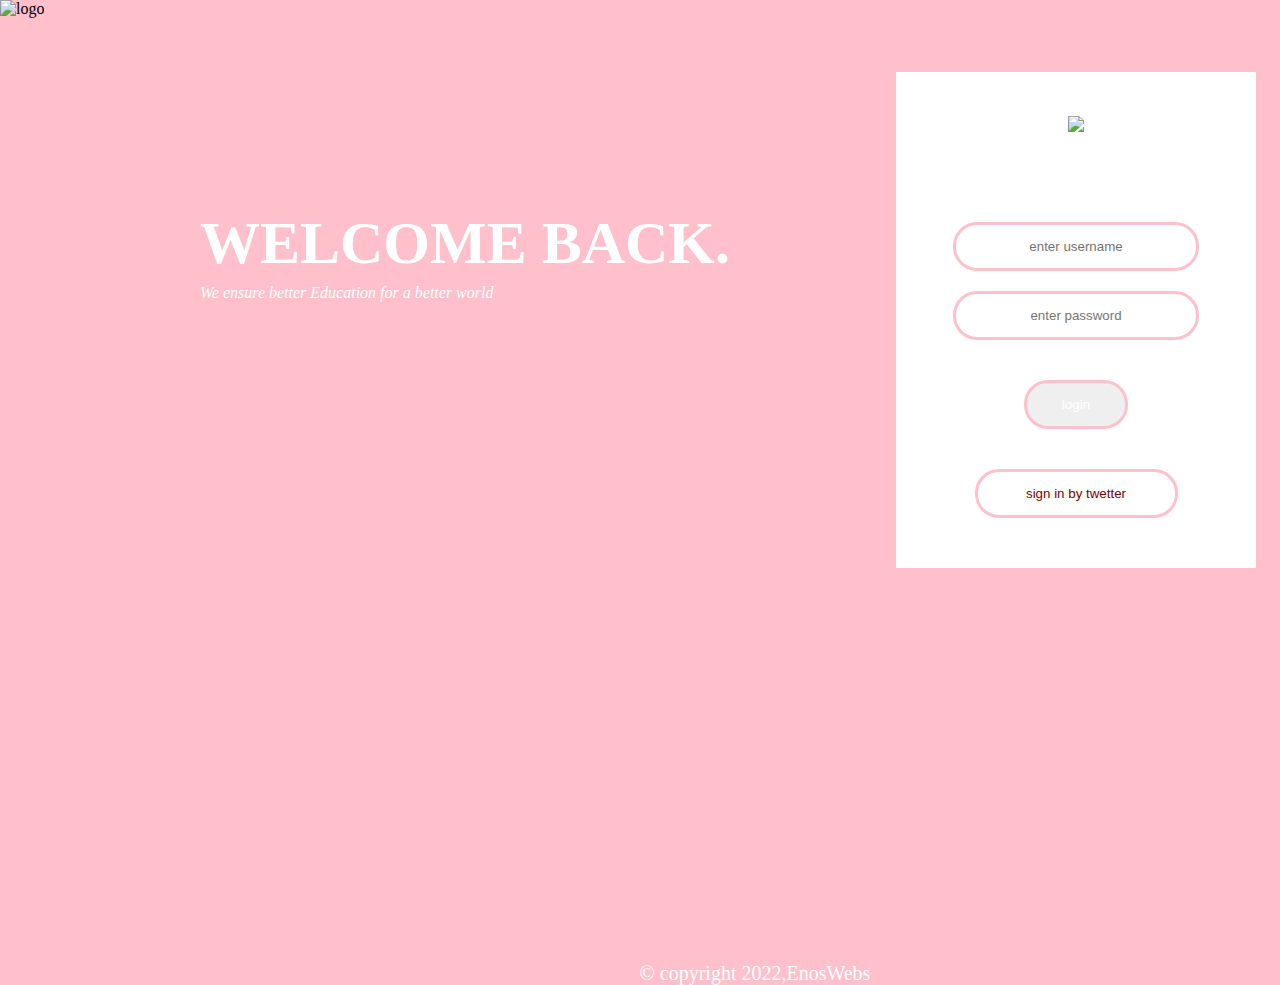
==== index.html @ 30baad7c "Update index.html" ====
<!doctype html>
<html>
<head>
	<meta charset="UTF-8">
	<meta name="viewport" content="width=devive-width, initial-scale=1.0">
	<title>School Web Template</title>
	<link rel="stylesheet" type="text/css" href="style.css">
</head>
<body bgcolor="pink">
	<div class="bigimage">
	<img src="C:\wamp64\www\beldine\LMS\images\edu.png" class="img" alt="logo">
	<div class="content">
		<header>
	<div class="signup">
		<head>
<title>sign in</title>
<style>
	.body{
	margin: 0;
	padding: 0;
	font-family: sans-serif;
	background-size: cover;
}
.box{
	width: 300px;
	background: none;
	display: block;
	padding: 30px;
	position: absolute;
	top: 8%;
	left: 70%;
	transition: translate(-50%,-50%);
	background: white;
	text-align: center;
}
.box{
	color: white;
	text-transform: uppercase;
	font-weight: 700px;
}
h1{
	font-weight: 2%;
	font-size: 4px;
	font-color: black;
}
.box input[type="text"],.box input[type="password"]
{
	border: 0;
	background: none;
	display: block;
	margin: 20px auto;
	text-align: center;
	border: 3px solid pink;
	padding: 14px 10px;
	width: 220px;
	color: white;
	border-radius: 24px;
	transition: 0.25px;
}
.box input[type="text"]:focus,.box input[type="password"]:focus{
width: 270px;
border-color: yellow;
}
.box input[type="submit"]{
	border: 0;
	margin: 20px auto;
	text-align: center;
	border: 3px solid pink;
	padding: 14px 35px;
	color: white;
	border-radius: 24px;
	transition: 0.25px;
	cursor: pointer;
}
.box input[type="submit"]:hover{
	background: green;
}
.box input[type="twetter"]{
    border: 0;
	background: none;
	margin: 20px auto;
	text-align: center;
	border: 3px solid pink;
	padding: 14px 10px;
	color: maroon;
	border-radius: 24px;
	transition: 0.25px;
	cursor:pointer;
}
	
</style>
</head>
<body>
    <form class="box"action="login.html"method="post">
    	<img src="C:\wamp64\www\beldine\LMS\images\LOGIN.png">
         <h1>sign in page</h1>
         <input type="text"name=""placeholder="enter username"id="username">
         <input type="password"name=""placeholder="enter password"id="password">
         <input type="submit"name=""value="login"onclick="validate()">
	 <input type="twetter" name=""value="sign in by twetter"onclick="validate()">
	    
    </form>
	</div>
<h2>WELCOME BACK.</h2>
	</header>
<p><i>We ensure better Education for a better world</i></p></div>

<div class="footer">
	<footer>
	<p>&copy; copyright 2022,EnosWebs</p>
	</footer></div>
</body>
</html>
---- style.css ----
body{
	font-family: verdana;
	background-image: url("C:\wamp64\www\images\ground.jpg") no-repeat center center fixed;
}
*{
	margin: 0;
	padding: 0;
}
.content{
	color: white;
	line-height: 50px;
	text-align: left;
	margin: 200px;

}
.footer{
	bottom: -85px;
	position: absolute;
	width: 68%;
	color:white;
	text-align: right;
}
.header{
	position: absolute;
	text-align: center;
}
footer{
	font-size: 20px;
}
h2{
	font-size: 60px;
}
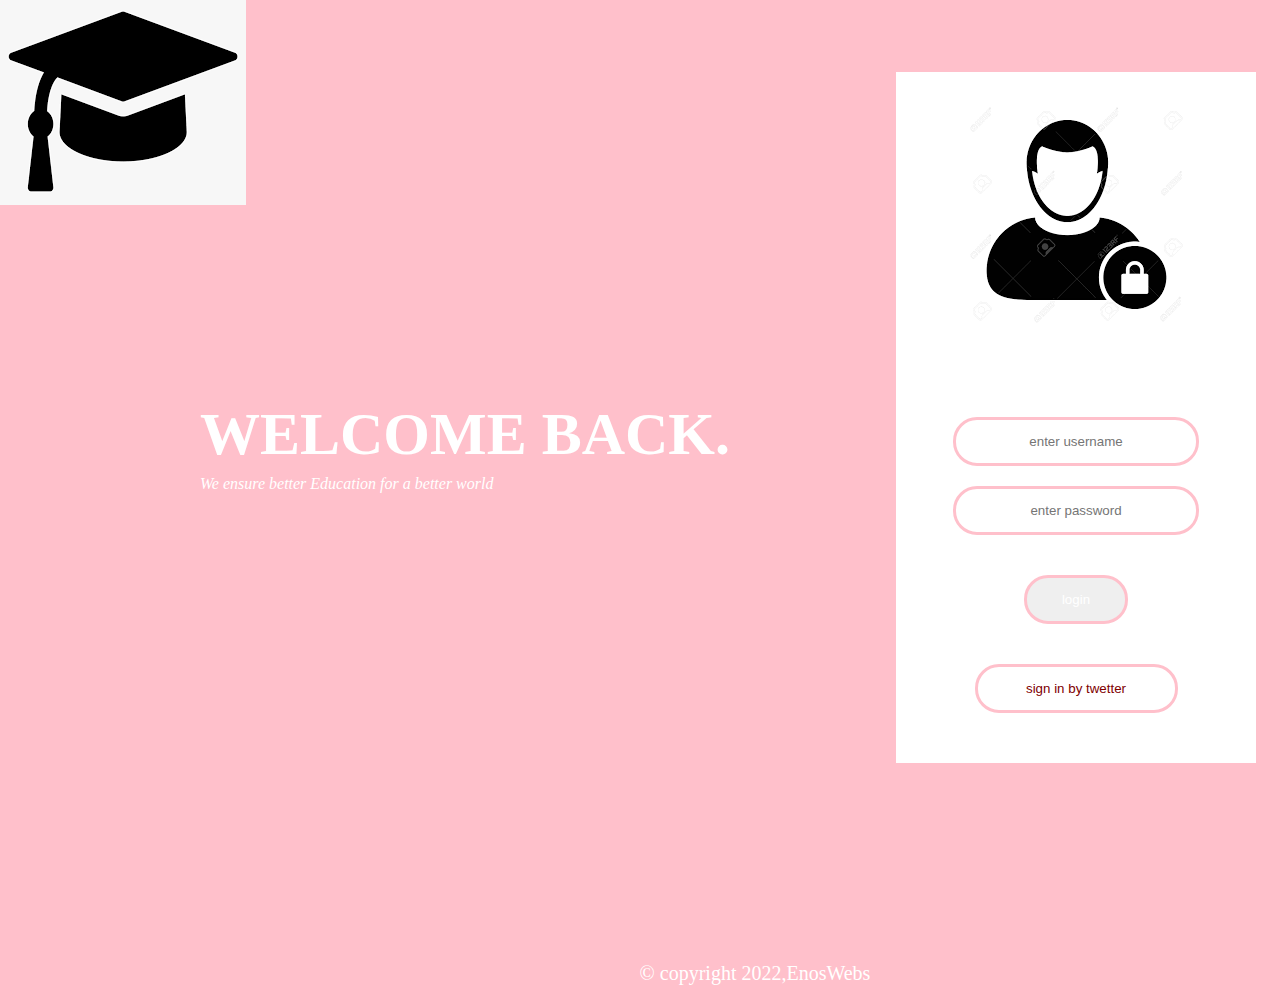
==== commit 1748a4e0: "modified images path" ====
--- a/index.html
+++ b/index.html
@@ -8,7 +8,7 @@
 </head>
 <body bgcolor="pink">
 	<div class="bigimage">
-	<img src="C:\wamp64\www\beldine\LMS\images\edu.png" class="img" alt="logo">
+	<img src="images/edu.png" class="img" alt="logo">
 	<div class="content">
 		<header>
 	<div class="signup">
@@ -92,7 +92,7 @@
 </head>
 <body>
     <form class="box"action="login.html"method="post">
-    	<img src="C:\wamp64\www\beldine\LMS\images\LOGIN.png">
+    	<img src="images/LOGIN.png">
          <h1>sign in page</h1>
          <input type="text"name=""placeholder="enter username"id="username">
          <input type="password"name=""placeholder="enter password"id="password">
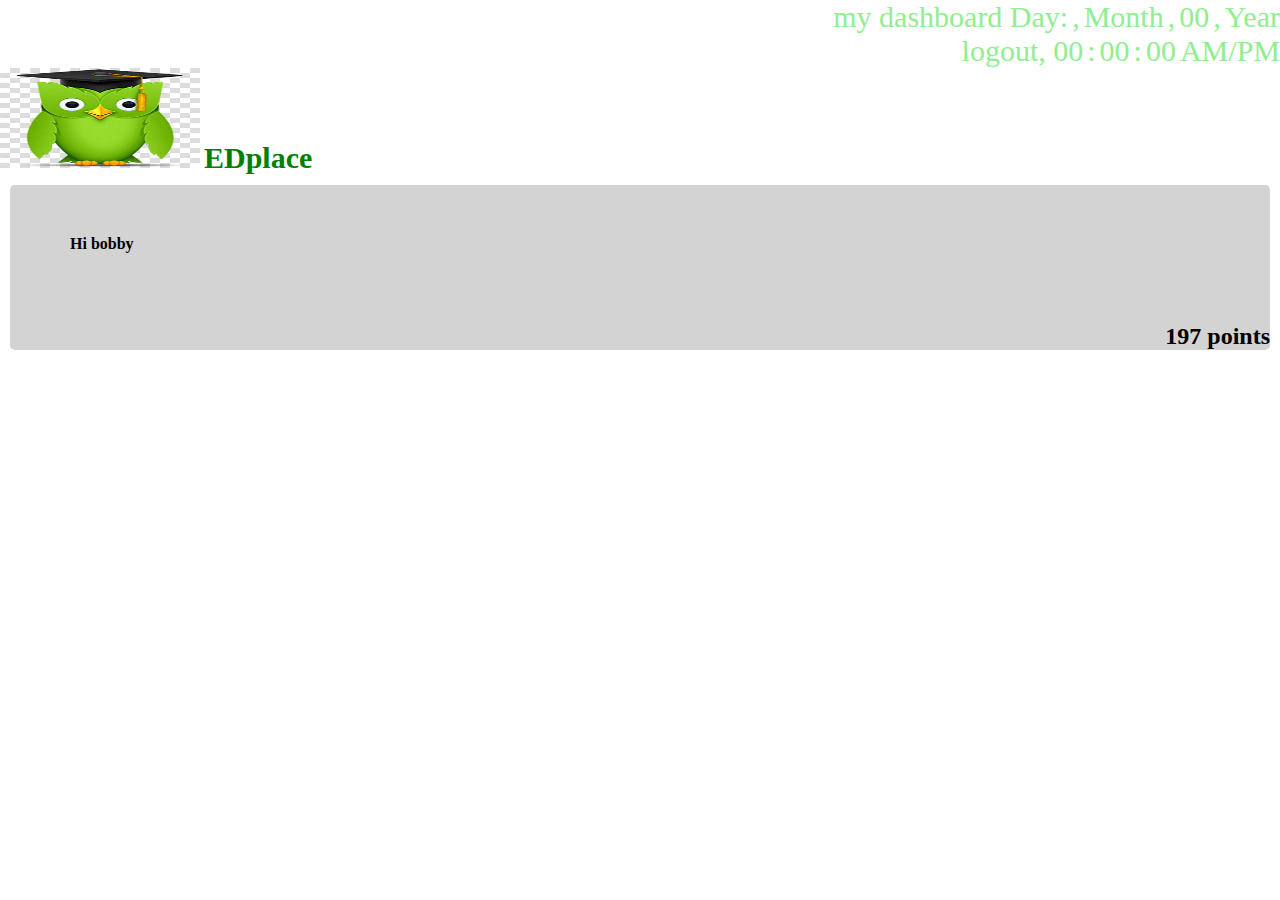
==== commit c939f982: "my project" ====
--- a/index.html
+++ b/index.html
@@ -1,113 +1,87 @@
 <!doctype html>
-<html>
+<html lang="en" dir="ltr">
+<style>
+	*{
+	text-decoration: none;
+	font-family: poppins;
+	box-sizing: border-box;
+}
+body{
+	margin: 0;
+	padding: 0;
+	}
+	.block{
+		border-radius: 5px;
+		padding: -9px;
+	margin: 10px;
+	background-color: lightgrey;
+	}
+
+.block h4{
+	padding: 50px;
+	margin: 10px;
+	background-color: lightgrey;
+	align-content: right;
+	
+}
+.block h2{
+	text-align: right;
+
+}
+.header{
+	color: green;
+}
+.dayname{
+	text-align: right;
+	color: lightgreen;
+}
+.time{
+	text-align: right;
+	color: lightgreen;
+}
+
+span{
+	align-text: right;
+	font-size: 30px;
+}
+</style>
 <head>
 	<meta charset="UTF-8">
-	<meta name="viewport" content="width=devive-width, initial-scale=1.0">
-	<title>School Web Template</title>
-	<link rel="stylesheet" type="text/css" href="style.css">
+	<meta http-equiv="X-UA-COMPATIBLE" content="IE=edge">
+	<link rel="stylesheet" href="style.css"/>
+	<script type="text/javascript" src="js/scripts.js"></script>
+	<title>My Dashboard:</title>
+	<div class="digital-clock">
+	<div class="dayname">
+		<span id="dayname"> my dashboard Day:</span>
+		<span id="comma">,</span>
+		<span id="month">Month</span>
+		<span id="comma">,</span>
+		<span id="daynum">00</span>
+		<span id="comma">,</span>
+		<span id="year">Year</span>
+	</div>
+</div>
+	<div class="time">
+		<span id="hours"> logout, 00</span>
+		<span id="dots">:</span>
+		<span id="minutes">00</span>
+		<span id="dots">:</span>
+		<span id="seconds">00</span>
+		<span id="period">AM/PM</span>
+	</div>
+	<div class="header">	
+		<img src="images/image.jpg" width="200" height="100">
+				<span><b>EDplace</span></b>
+	</div>
+
 </head>
-<body bgcolor="pink">
-	<div class="bigimage">
-	<img src="images/edu.png" class="img" alt="logo">
-	<div class="content">
-		<header>
-	<div class="signup">
-		<head>
-<title>sign in</title>
-<style>
-	.body{
-	margin: 0;
-	padding: 0;
-	font-family: sans-serif;
-	background-size: cover;
-}
-.box{
-	width: 300px;
-	background: none;
-	display: block;
-	padding: 30px;
-	position: absolute;
-	top: 8%;
-	left: 70%;
-	transition: translate(-50%,-50%);
-	background: white;
-	text-align: center;
-}
-.box{
-	color: white;
-	text-transform: uppercase;
-	font-weight: 700px;
-}
-h1{
-	font-weight: 2%;
-	font-size: 4px;
-	font-color: black;
-}
-.box input[type="text"],.box input[type="password"]
-{
-	border: 0;
-	background: none;
-	display: block;
-	margin: 20px auto;
-	text-align: center;
-	border: 3px solid pink;
-	padding: 14px 10px;
-	width: 220px;
-	color: white;
-	border-radius: 24px;
-	transition: 0.25px;
-}
-.box input[type="text"]:focus,.box input[type="password"]:focus{
-width: 270px;
-border-color: yellow;
-}
-.box input[type="submit"]{
-	border: 0;
-	margin: 20px auto;
-	text-align: center;
-	border: 3px solid pink;
-	padding: 14px 35px;
-	color: white;
-	border-radius: 24px;
-	transition: 0.25px;
-	cursor: pointer;
-}
-.box input[type="submit"]:hover{
-	background: green;
-}
-.box input[type="twetter"]{
-    border: 0;
-	background: none;
-	margin: 20px auto;
-	text-align: center;
-	border: 3px solid pink;
-	padding: 14px 10px;
-	color: maroon;
-	border-radius: 24px;
-	transition: 0.25px;
-	cursor:pointer;
-}
+<body> 
+	<div class="block">
+		<h4>Hi bobby</h4>
+		<h2>197 points</h2>
+	</div>
+
 	
-</style>
-</head>
-<body>
-    <form class="box"action="login.html"method="post">
-    	<img src="images/LOGIN.png">
-         <h1>sign in page</h1>
-         <input type="text"name=""placeholder="enter username"id="username">
-         <input type="password"name=""placeholder="enter password"id="password">
-         <input type="submit"name=""value="login"onclick="validate()">
-	 <input type="twetter" name=""value="sign in by twetter"onclick="validate()">
-	    
-    </form>
-	</div>
-<h2>WELCOME BACK.</h2>
-	</header>
-<p><i>We ensure better Education for a better world</i></p></div>
-
-<div class="footer">
-	<footer>
-	<p>&copy; copyright 2022,EnosWebs</p>
-	</footer></div>
 </body>
 </html>
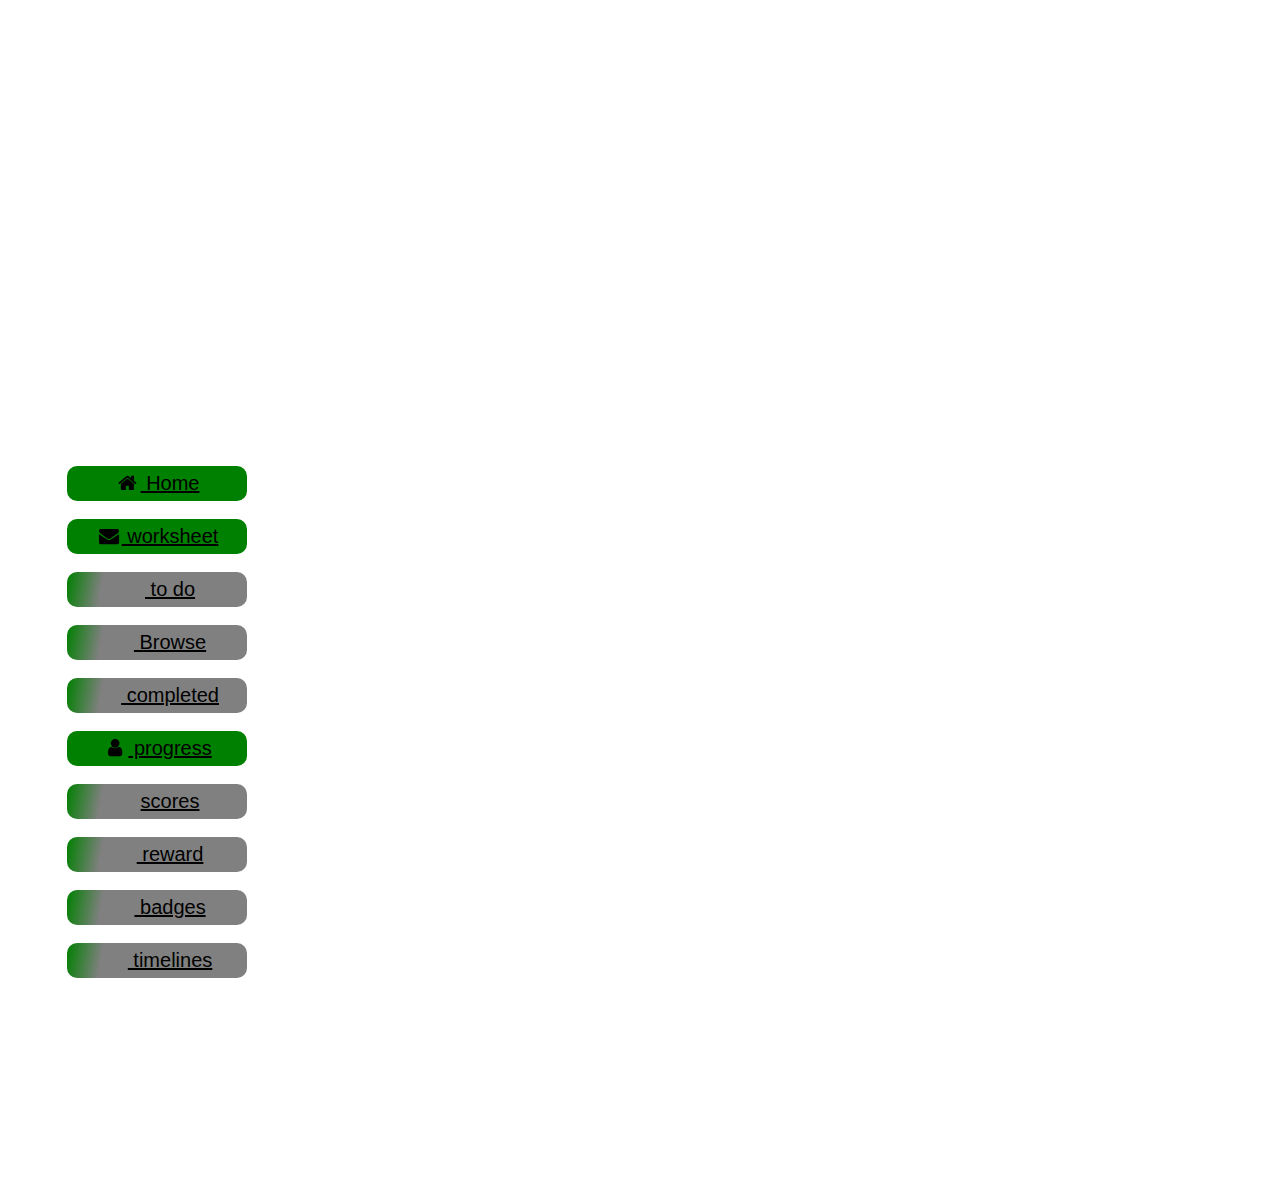
==== commit 6d0d29ba: "menu section" ====
--- a/index.html
+++ b/index.html
@@ -1,87 +1,70 @@
-<!doctype html>
-<html lang="en" dir="ltr">
-<style>
-	*{
-	text-decoration: none;
-	font-family: poppins;
-	box-sizing: border-box;
+<!docktype. html>
+<html>
+<head>
+	<style>
+      .button {
+         height: 80%;
+         width: 160px;
+         position: absolute;
+         top: 50%;
+         left: 4%;
+         padding: 16px;
+          }
+         button a {
+         padding: 6px 6px 6px 6px 6px, 6px, 6px, 6px;
+         font-size: 20px;
+         color: black;
+         display: block;
+         }
+         button{
+	     border: 3px;
+	     background: green;
+	     display: black;
+	     margin: 0px;
+	     text-align: center;
+	     border: 0px solid;
+	     padding: 6px 10px;
+	     width: 180px;
+	     color: green;
+	     transition: 0.25px;
+          }
+         button{
+	     margin: 0px;
+	     text-align: center;
+	     border: none;
+	     padding:6px 10px;
+	     color: black;
+	     border-radius: 10px;
+	     transition: 0.25px;
+	     cursor: pointer;
+         }
+ .container button{
+ 	border: 0px;
+	background: rgba(0, 0, 0, 0.5);
+	background: linear-gradient(100deg, green, grey, grey, grey, grey, grey);
+	display: block;
 }
-body{
-	margin: 0;
-	padding: 0;
-	}
-	.block{
-		border-radius: 5px;
-		padding: -9px;
-	margin: 10px;
-	background-color: lightgrey;
-	}
-
-.block h4{
-	padding: 50px;
-	margin: 10px;
-	background-color: lightgrey;
-	align-content: right;
-	
-}
-.block h2{
-	text-align: right;
-
-}
-.header{
-	color: green;
-}
-.dayname{
-	text-align: right;
-	color: lightgreen;
-}
-.time{
-	text-align: right;
-	color: lightgreen;
-}
-
-span{
-	align-text: right;
-	font-size: 30px;
-}
-</style>
-<head>
-	<meta charset="UTF-8">
-	<meta http-equiv="X-UA-COMPATIBLE" content="IE=edge">
-	<link rel="stylesheet" href="style.css"/>
-	<script type="text/javascript" src="js/scripts.js"></script>
-	<title>My Dashboard:</title>
-	<div class="digital-clock">
-	<div class="dayname">
-		<span id="dayname"> my dashboard Day:</span>
-		<span id="comma">,</span>
-		<span id="month">Month</span>
-		<span id="comma">,</span>
-		<span id="daynum">00</span>
-		<span id="comma">,</span>
-		<span id="year">Year</span>
-	</div>
-</div>
-	<div class="time">
-		<span id="hours"> logout, 00</span>
-		<span id="dots">:</span>
-		<span id="minutes">00</span>
-		<span id="dots">:</span>
-		<span id="seconds">00</span>
-		<span id="period">AM/PM</span>
-	</div>
-	<div class="header">	
-		<img src="images/image.jpg" width="200" height="100">
-				<span><b>EDplace</span></b>
-	</div>
+	</style>
 
 </head>
-<body> 
-	<div class="block">
-		<h4>Hi bobby</h4>
-		<h2>197 points</h2>
-	</div>
-
-	
+<body>
+<link rel="stylesheet" href="https://cdnjs.cloudflare.com/ajax/libs/font-awesome/4.7.0/css/font-awesome.min.css">
+	   <div class="button">
+         <button><a href="#home"><i class="fa fa-fw fa-home"></i> Home</a></button><br><br>
+         <button><a href="#worksheet"><i class="fa fa-fw fa-envelope"></i> worksheet</a></button><br><br>
+     <div class="container">
+         <button><a href="#to do"><i class="fa fa-fw fa-none"></i> to do</a></button><br>
+         <button><a href="#Browse"><i class="fa fa-fw fa-none"></i> Browse</a></button><br>
+         <button><a href="#completed"><i class="fa fa-fw fa-none"></i> completed</a></button><br>
+     </div>
+         <button><a href="#progress"><i class="fa fa-fw fa-user"></i> progress</a></button><br><br>
+     <div class="container">
+         <button><a href="#scores"><i class="fa fa-fw fa-none"></i>scores</a></button><br>
+         <button><a href="#reward"><i class="fa fa-fw fa-none"></i> reward</a></button><br>
+         <button><a href="#badges"><i class="fa fa-fw fa-none"></i> badges</a></button><br>
+         <button><a href="#timelines"><i class="fa fa-fw fa-none"></i> timelines</a></button>
+     </div>
+     </div>
 </body>
 </html>
+
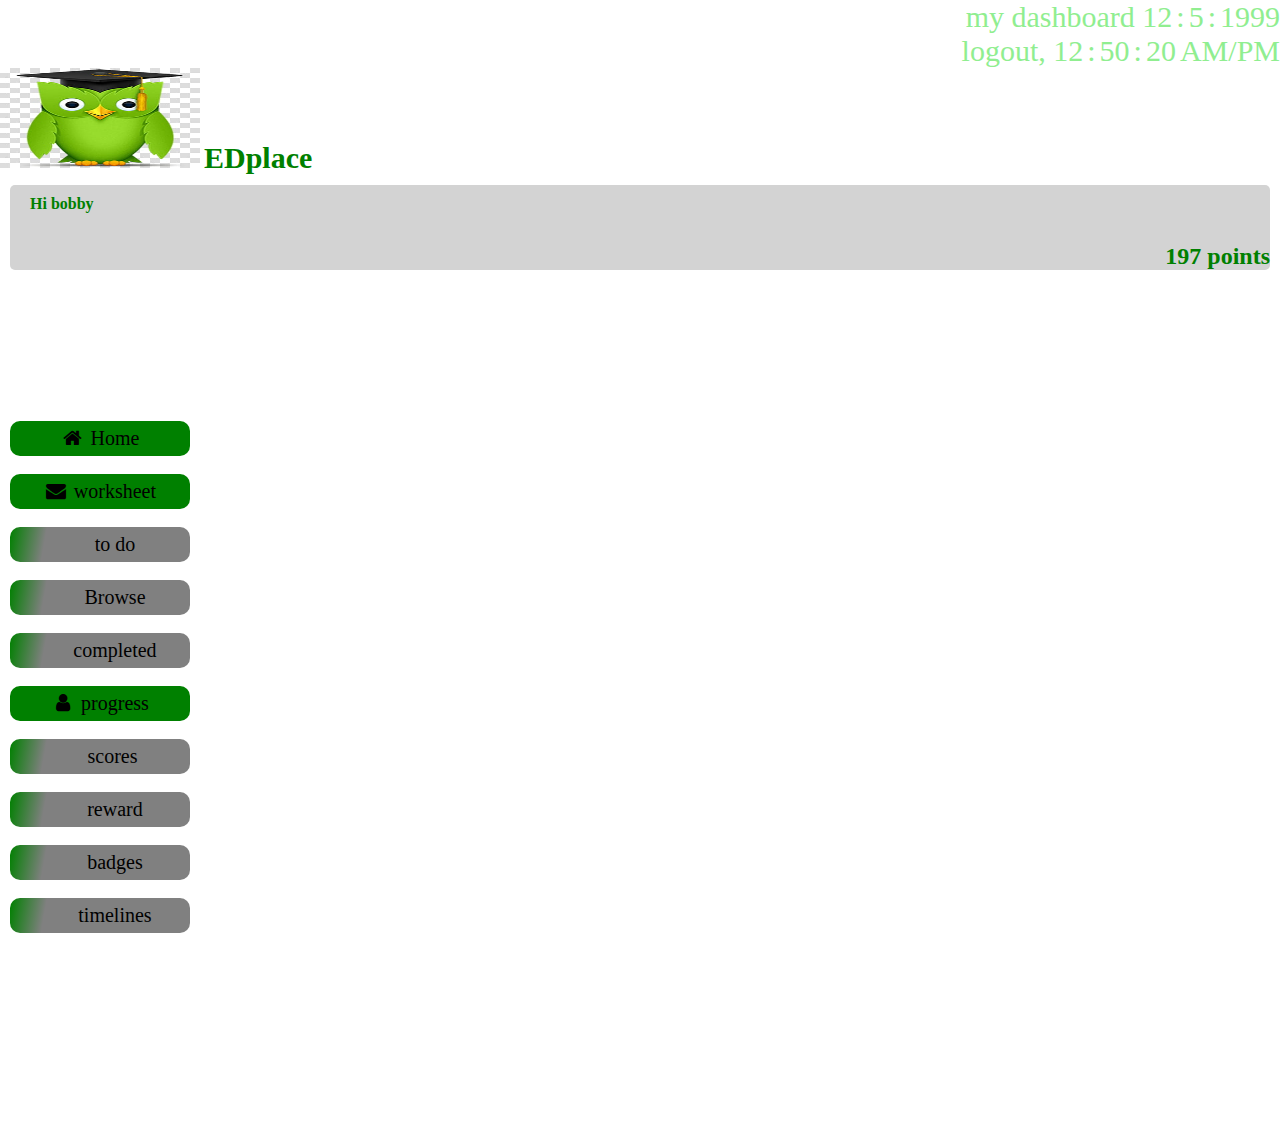
==== commit 5a9b18b6: "first release" ====
--- a/index.html
+++ b/index.html
@@ -1,51 +1,6 @@
-<!docktype. html>
+<!DOCTYPE html>
 <html>
 <head>
-	<style>
-      .button {
-         height: 80%;
-         width: 160px;
-         position: absolute;
-         top: 50%;
-         left: 4%;
-         padding: 16px;
-          }
-         button a {
-         padding: 6px 6px 6px 6px 6px, 6px, 6px, 6px;
-         font-size: 20px;
-         color: black;
-         display: block;
-         }
-         button{
-	     border: 3px;
-	     background: green;
-	     display: black;
-	     margin: 0px;
-	     text-align: center;
-	     border: 0px solid;
-	     padding: 6px 10px;
-	     width: 180px;
-	     color: green;
-	     transition: 0.25px;
-          }
-         button{
-	     margin: 0px;
-	     text-align: center;
-	     border: none;
-	     padding:6px 10px;
-	     color: black;
-	     border-radius: 10px;
-	     transition: 0.25px;
-	     cursor: pointer;
-         }
- .container button{
- 	border: 0px;
-	background: rgba(0, 0, 0, 0.5);
-	background: linear-gradient(100deg, green, grey, grey, grey, grey, grey);
-	display: block;
-}
-	</style>
-
 </head>
 <body>
 <link rel="stylesheet" href="https://cdnjs.cloudflare.com/ajax/libs/font-awesome/4.7.0/css/font-awesome.min.css">
@@ -68,3 +23,44 @@
 </body>
 </html>
 
+
+<!doctype html>
+<html lang="en" dir="ltr">
+<head>
+	<meta charset="UTF-8">
+	<meta http-equiv="X-UA-COMPATIBLE" content="IE=edge">
+	<link rel="stylesheet" href="style.css"/>
+	<script type="text/javascript" src="js/scripts.js"></script>
+	<title>My Dashboard:</title>
+	<div class="digital-clock">
+	<div class="dayname">
+		<span id="dayname"> my dashboard 12</span>
+		<span id="comma">:</span>
+		<span id="month">5</span>
+		<span id="comma">:</span>
+		<span id="year">1999</span>
+	</div>
+</div>
+	<div class="time">
+		<span id="hours"> logout, 12</span>
+		<span id="dots">:</span>
+		<span id="minutes">50</span>
+		<span id="dots">:</span>
+		<span id="seconds">20</span>
+		<span id="period">AM/PM</span>
+	</div>
+	<div class="header">	
+		<img src="images/image.jpg" width="200" height="100">
+				<span><b>EDplace</span></b>
+	</div>
+
+</head>
+<body> 
+	<div class="block">
+		<h4>Hi bobby</h4>
+		<h2>197 points</h2>
+	</div>
+
+	
+</body>
+</html>
--- a/style.css
+++ b/style.css
@@ -0,0 +1,87 @@
+*{
+	text-decoration: none;
+	font-family: poppins;
+	box-sizing: border-box;
+}
+body{
+	margin: 0;
+	padding: 0;
+	}
+	.block{
+		border-radius: 5px;
+		padding: -9px;
+	margin: 10px;
+	background-color: lightgrey;
+	}
+
+.block h4{
+	padding: 10px;
+	margin: 10px;
+	background-color: lightgrey;
+	align-content: right;
+	color: green;
+	
+}
+.block h2{
+	text-align: right;
+	color: green;
+
+}
+.header{
+	color: green;
+}
+.dayname{
+	text-align: right;
+	color: lightgreen;
+}
+.time{
+	text-align: right;
+	color: lightgreen;
+}
+
+span{
+	align-text: right;
+	font-size: 30px;
+}
+.button {
+         height: 80%;
+         width: 160px;
+         position: absolute;
+         top: 45%;
+         left: -0.5%;
+         padding: 16px;
+          }
+         button a {
+         padding: 6px 6px 6px 6px 6px, 6px, 6px, 6px;
+         font-size: 20px;
+         color: black;
+         display: block;
+         }
+         button{
+	     border: 3px;
+	     background: green;
+	     display: black;
+	     margin: 0px;
+	     text-align: center;
+	     border: 0px solid;
+	     padding: 6px 10px;
+	     width: 180px;
+	     color: green;
+	     transition: 0.25px;
+          }
+         button{
+	     margin: 0px;
+	     text-align: center;
+	     border: none;
+	     padding:6px 10px;
+	     color: black;
+	     border-radius: 10px;
+	     transition: 0.25px;
+	     cursor: pointer;
+         }
+ .container button{
+ 	border: 0px;
+	background: rgba(0, 0, 0, 0.5);
+	background: linear-gradient(100deg, green, grey, grey, grey, grey, grey);
+	display: block;
+}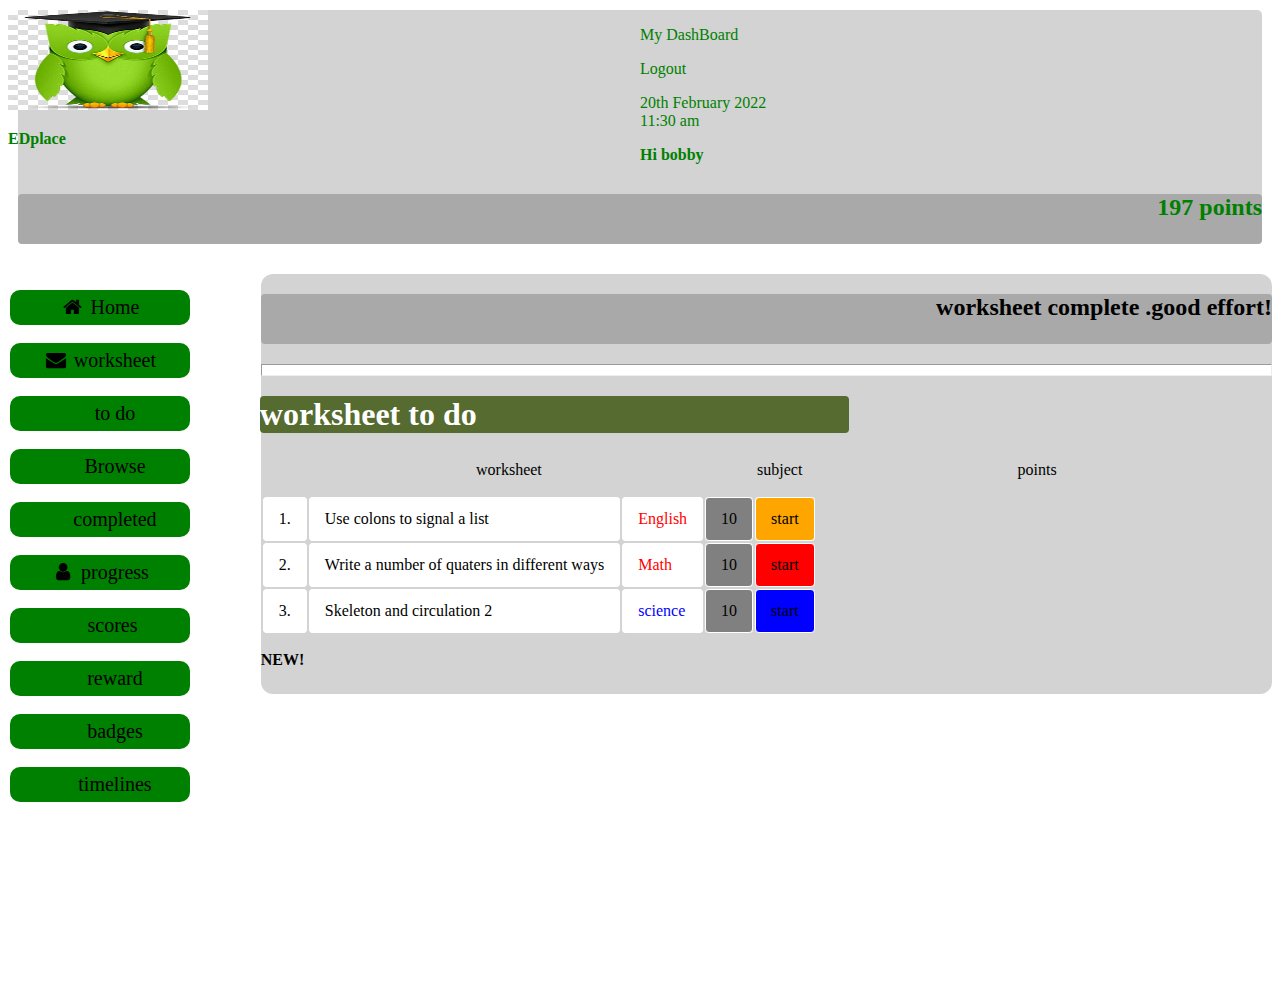
==== commit 98735182: "homepage worsheet '" ====
--- a/index.html
+++ b/index.html
@@ -1,66 +1,90 @@
-<!DOCTYPE html>
-<html>
-<head>
-</head>
-<body>
-<link rel="stylesheet" href="https://cdnjs.cloudflare.com/ajax/libs/font-awesome/4.7.0/css/font-awesome.min.css">
-	   <div class="button">
-         <button><a href="#home"><i class="fa fa-fw fa-home"></i> Home</a></button><br><br>
-         <button><a href="#worksheet"><i class="fa fa-fw fa-envelope"></i> worksheet</a></button><br><br>
-     <div class="container">
-         <button><a href="#to do"><i class="fa fa-fw fa-none"></i> to do</a></button><br>
-         <button><a href="#Browse"><i class="fa fa-fw fa-none"></i> Browse</a></button><br>
-         <button><a href="#completed"><i class="fa fa-fw fa-none"></i> completed</a></button><br>
-     </div>
-         <button><a href="#progress"><i class="fa fa-fw fa-user"></i> progress</a></button><br><br>
-     <div class="container">
-         <button><a href="#scores"><i class="fa fa-fw fa-none"></i>scores</a></button><br>
-         <button><a href="#reward"><i class="fa fa-fw fa-none"></i> reward</a></button><br>
-         <button><a href="#badges"><i class="fa fa-fw fa-none"></i> badges</a></button><br>
-         <button><a href="#timelines"><i class="fa fa-fw fa-none"></i> timelines</a></button>
-     </div>
-     </div>
-</body>
-</html>
-
-
 <!doctype html>
 <html lang="en" dir="ltr">
 <head>
-	<meta charset="UTF-8">
-	<meta http-equiv="X-UA-COMPATIBLE" content="IE=edge">
+	<meta charset="UTF-8" />
+	<meta http-equiv="X-UA-COMPATIBLE" content="IE=edge" />
 	<link rel="stylesheet" href="style.css"/>
+	<link rel="stylesheet" href="https://cdnjs.cloudflare.com/ajax/libs/font-awesome/4.7.0/css/font-awesome.min.css" />
 	<script type="text/javascript" src="js/scripts.js"></script>
 	<title>My Dashboard:</title>
-	<div class="digital-clock">
-	<div class="dayname">
-		<span id="dayname"> my dashboard 12</span>
-		<span id="comma">:</span>
-		<span id="month">5</span>
-		<span id="comma">:</span>
-		<span id="year">1999</span>
+</head>
+<body> 
+	<div class="header">
+		
+		<div class="header_img", style="width: 50%;float: left;">
+			<img src="images/image.jpg" width="200" height="100">
+				<p id="header_image_name"><b>EDplace</p></b>
+			</img>
+		</div>		
+
+		<div class="header_details", style="width: 50%;float: right;"> 
+			<p > My DashBoard</p>
+			<p>Logout</p>
+			<p id="time_details"> 20th February 2022 <br> 11:30 am</p>
+					
+		</div>
 	</div>
-</div>
-	<div class="time">
-		<span id="hours"> logout, 12</span>
-		<span id="dots">:</span>
-		<span id="minutes">50</span>
-		<span id="dots">:</span>
-		<span id="seconds">20</span>
-		<span id="period">AM/PM</span>
+	<div class="body_section">
+		<div class="intro_section">
+			<h4>Hi bobby</h4>
+			<h2>197 points</h2>
+		</div>
+	</div>		
+	<div class="button">
+         <button><a href="#home"><i class="fa fa-fw fa-home"></i> Home</a></button><br><br>
+         <button><a href="#worksheet"><i class="fa fa-fw fa-envelope"></i> worksheet</a></button><br><br>  	
+         <button><a href="#to do"><i class="fa fa-fw fa-none"></i> to do</a></button><br><br>
+         <button><a href="#Browse"><i class="fa fa-fw fa-none"></i> Browse</a></button><br><br>
+         <button><a href="#completed"><i class="fa fa-fw fa-none"></i> completed</a></button><br><br>
+    	
+         <button><a href="#progress"><i class="fa fa-fw fa-user"></i> progress</a></button><br><br>
+  
+         <button><a href="#scores"><i class="fa fa-fw fa-none"></i>scores</a></button><br><br>
+         <button><a href="#reward"><i class="fa fa-fw fa-none"></i> reward</a></button><br><br>
+         <button><a href="#badges"><i class="fa fa-fw fa-none"></i> badges</a></button><br><br>
+         <button><a href="#timelines"><i class="fa fa-fw fa-none"></i> timelines</a></button>
+    </div>
+
+	<div class="worksheet">
+	<div class="block">
+		<h2>worksheet complete .good effort!</h2>
+		<hr>
+	<div class="container">
+		<h1>worksheet to do</h1>
+		</div>
 	</div>
-	<div class="header">	
-		<img src="images/image.jpg" width="200" height="100">
-				<span><b>EDplace</span></b>
+	<div class="box">
+		<p>worksheet</p>
+		<p> subject</p>
+		<p>points</p>
+	</div>
+	<div class="table">
+		<table>
+			<tr>
+				<td>1.</td>
+				<td>Use colons to signal a list</td>
+				<td style="color: red">English</td>
+				<td>10</td>
+				<td style="background: orange">start</td>
+			</tr>
+			<tr>
+				<td>2.</td>
+				<td>Write a number of quaters in different ways</td>
+				<td style="color: red;">Math</td>
+				<td>10</td>
+				<td style="background: red">start</td>
+			</tr>
+			<tr>
+				<td>3.</td>
+				<td>Skeleton and circulation 2</td>
+				<b><td style="color: blue;"> science</td></b>
+				<td >10</td>
+				<td style="background: blue">start</td>
+			</tr>
+		</table>
+		<p><b>NEW!</b></p>
+	</div>
 	</div>
 
-</head>
-<body> 
-	<div class="block">
-		<h4>Hi bobby</h4>
-		<h2>197 points</h2>
-	</div>
-
-	
 </body>
 </html>
--- a/style.css
+++ b/style.css
@@ -3,18 +3,25 @@
 	font-family: poppins;
 	box-sizing: border-box;
 }
-body{
+
+.header_img{
+	width: 50%;
+}
+.header_details{
+	width: 50%;
+}
+/*body{
 	margin: 0;
 	padding: 0;
-	}
-	.block{
+	}*/
+.intro_section{
 		border-radius: 5px;
 		padding: -9px;
 	margin: 10px;
 	background-color: lightgrey;
 	}
 
-.block h4{
+.intro_section h4{
 	padding: 10px;
 	margin: 10px;
 	background-color: lightgrey;
@@ -22,7 +29,7 @@
 	color: green;
 	
 }
-.block h2{
+.intro_section h2{
 	text-align: right;
 	color: green;
 
@@ -30,24 +37,16 @@
 .header{
 	color: green;
 }
-.dayname{
-	text-align: right;
-	color: lightgreen;
-}
-.time{
-	text-align: right;
-	color: lightgreen;
-}
 
-span{
+/*span{
 	align-text: right;
 	font-size: 30px;
-}
+}*/
 .button {
          height: 80%;
-         width: 160px;
+         width: 100%;
          position: absolute;
-         top: 45%;
+         margin-top: 10px;
          left: -0.5%;
          padding: 16px;
           }
@@ -84,4 +83,60 @@
 	background: rgba(0, 0, 0, 0.5);
 	background: linear-gradient(100deg, green, grey, grey, grey, grey, grey);
 	display: block;
-}+}
+.worksheet{
+	margin: 0;
+	padding: 0;
+	border-radius: 12px;
+	background-color: lightgrey;
+	height: 420px;
+	width: 80%;
+	float:right;
+	margin-top: 10px;
+	}
+	
+	 .container{
+	    width: 589px;
+		border-radius: 5px;
+		padding: -2px;
+	    margin: -1px;
+	    
+	    text-align: left;
+	    height: 50px;
+	    text-decoration-color: white;
+	    color: white;	
+	}
+	.box{
+		/*add flexbox style*/
+	display: flex;
+	justify-content: space-evenly;
+	}
+	.table{
+		width: 900px;
+		border-collapse: collapse;
+		border-radius: 4px;
+	}
+	.table td,.table tr{
+		padding: 12px 15px;
+		border: 1px solid white;
+		text-align: left;
+		background-color: white;
+		border-radius: 4px;
+	}
+	hr{
+		height: 12px;
+		background: white;
+	}
+	td:nth-child(5n+4){
+		background-color: grey;
+	}
+	h1{
+		background-color: darkolivegreen;
+		border-radius: 4px;
+	}
+	h2{
+		background-color: darkgray;
+		border-radius: 4px;
+		height: 50px;
+		text-align: right;
+	}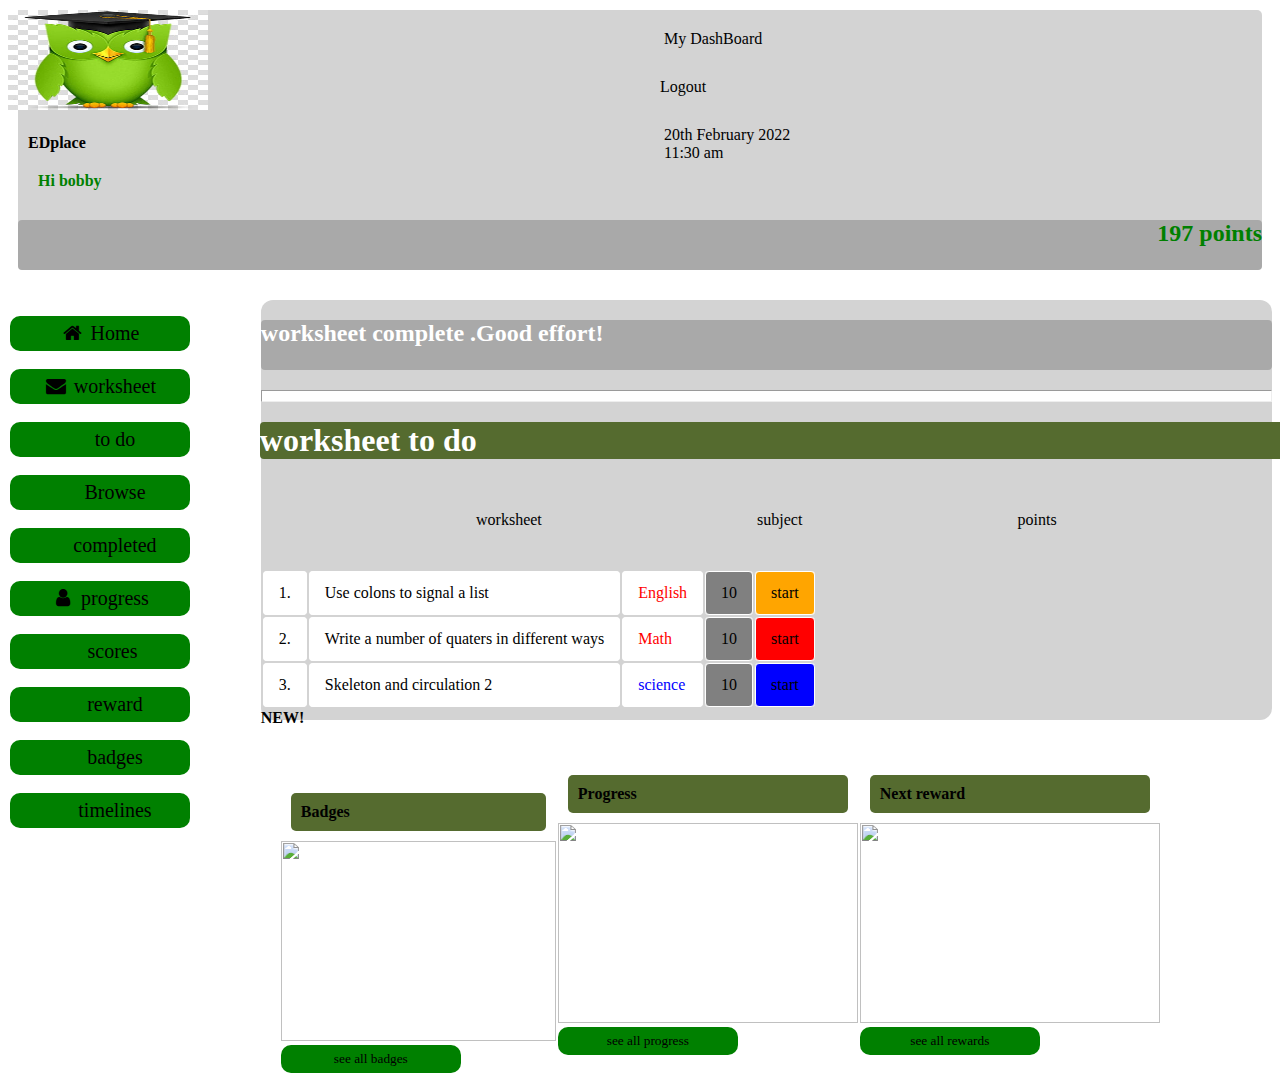
==== commit bb18bc1c: "my work" ====
--- a/index.html
+++ b/index.html
@@ -13,14 +13,14 @@
 		
 		<div class="header_img", style="width: 50%;float: left;">
 			<img src="images/image.jpg" width="200" height="100">
-				<p id="header_image_name"><b>EDplace</p></b>
+				<pre id="header_image_name"><b>EDplace</pre></b>
 			</img>
 		</div>		
 
 		<div class="header_details", style="width: 50%;float: right;"> 
-			<p > My DashBoard</p>
-			<p>Logout</p>
-			<p id="time_details"> 20th February 2022 <br> 11:30 am</p>
+			<pre> My DashBoard</pre>
+			<pre>Logout</pre>
+			<pre id="time_details"> 20th February 2022 <br> 11:30 am</pre>
 					
 		</div>
 	</div>
@@ -47,16 +47,16 @@
 
 	<div class="worksheet">
 	<div class="block">
-		<h2>worksheet complete .good effort!</h2>
+		<h2>worksheet complete .Good effort!</h2>
 		<hr>
 	<div class="container">
 		<h1>worksheet to do</h1>
 		</div>
 	</div>
 	<div class="box">
-		<p>worksheet</p>
-		<p> subject</p>
-		<p>points</p>
+		<pre>worksheet</pre>
+		 <pre>subject</pre>
+		<pre>points</pre>
 	</div>
 	<div class="table">
 		<table>
@@ -82,7 +82,22 @@
 				<td style="background: blue">start</td>
 			</tr>
 		</table>
-		<p><b>NEW!</b></p>
+		<b>NEW!</b>
+		<div class="progress">
+		    <p><b>Next reward</b></p>
+		    <img src="C:\Users\CISPS\Desktop\login\gg.jpg" width="300" height="200">
+		    <div><button>see all rewards</div>
+	</div>
+		    <div class="progress">
+			<p><b>Progress</b></p>
+			<img src="C:\Users\CISPS\Desktop\login\ff.jpg" width="300" height="200">
+			<div><button>see all progress</button></div>
+		</div>
+			<div class="progress">
+				<p><b>Badges</b></p>
+				<img src="C:\Users\CISPS\Desktop\login\images.png" width="275" height="200">
+				<div><button>see all badges</button></div>
+			</div>
 	</div>
 	</div>
 
--- a/style.css
+++ b/style.css
@@ -78,12 +78,6 @@
 	     transition: 0.25px;
 	     cursor: pointer;
          }
- .container button{
- 	border: 0px;
-	background: rgba(0, 0, 0, 0.5);
-	background: linear-gradient(100deg, green, grey, grey, grey, grey, grey);
-	display: block;
-}
 .worksheet{
 	margin: 0;
 	padding: 0;
@@ -96,7 +90,7 @@
 	}
 	
 	 .container{
-	    width: 589px;
+	    width: 1065px;
 		border-radius: 5px;
 		padding: -2px;
 	    margin: -1px;
@@ -110,6 +104,10 @@
 		/*add flexbox style*/
 	display: flex;
 	justify-content: space-evenly;
+	color: black;
+    margin: 10px;
+	padding: 10px;
+	border-radius: 5px;
 	}
 	.table{
 		width: 900px;
@@ -138,5 +136,26 @@
 		background-color: darkgray;
 		border-radius: 4px;
 		height: 50px;
-		text-align: right;
-	}+		text-align: left;
+		color: white;
+	}
+	p{
+			background-color: darkolivegreen;
+			color: black;
+			margin: 10px;
+			padding: 10px;
+			border-radius: 5px;
+		}
+	.progress{
+	margin-top: 55px;
+	padding: 1px;
+	justify-content: space-evenly;
+	float: right;
+           }
+           pre{
+           	color: black;
+			margin: 10px;
+			padding: 10px;
+			border-radius: 5px;
+           }
+    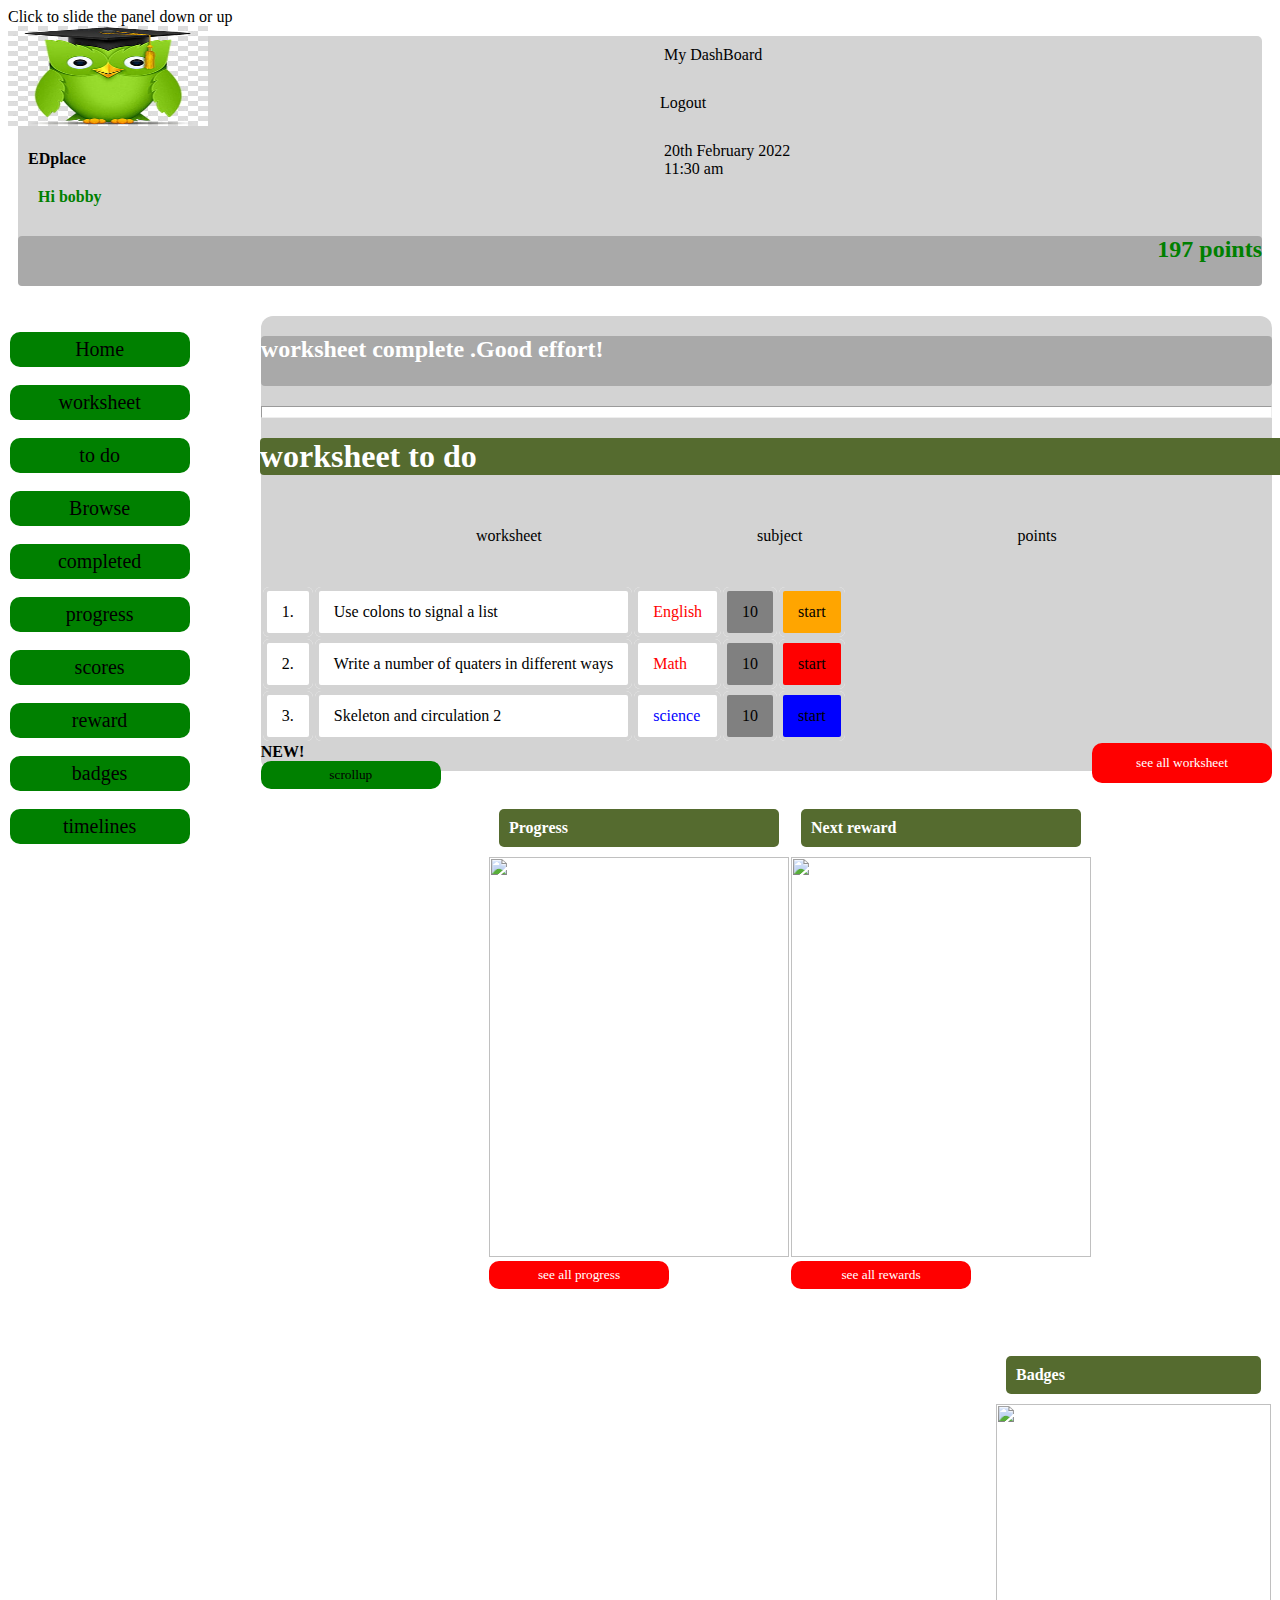
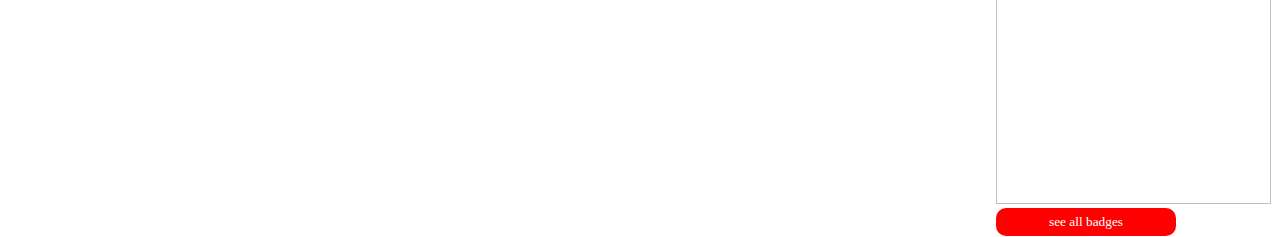
==== commit a30c5a76: "my work" ====
--- a/index.html
+++ b/index.html
@@ -1,14 +1,19 @@
 <!doctype html>
 <html lang="en" dir="ltr">
 <head>
-	<meta charset="UTF-8" />
-	<meta http-equiv="X-UA-COMPATIBLE" content="IE=edge" />
 	<link rel="stylesheet" href="style.css"/>
-	<link rel="stylesheet" href="https://cdnjs.cloudflare.com/ajax/libs/font-awesome/4.7.0/css/font-awesome.min.css" />
-	<script type="text/javascript" src="js/scripts.js"></script>
+	<script src="https://ajax.googleapis.com/ajax/libs/jquery/3.6.0/jquery.min.js"></script>
+<script> 
+$(document).ready(function(){
+  $("#arrow").click(function(){
+    $("#header").slideUp("slow");
+  });
+});
+</script>
 	<title>My Dashboard:</title>
 </head>
-<body> 
+<body>
+<div id="flip">Click to slide the panel down or up</div> 
 	<div class="header">
 		
 		<div class="header_img", style="width: 50%;float: left;">
@@ -83,23 +88,27 @@
 			</tr>
 		</table>
 		<b>NEW!</b>
+		<button style="color:white; background: red; float: right; height: 40px;">see all worksheet</button>
 		<div class="progress">
 		    <p><b>Next reward</b></p>
-		    <img src="C:\Users\CISPS\Desktop\login\gg.jpg" width="300" height="200">
-		    <div><button>see all rewards</div>
+		    <img src="C:\Users\CISPS\Desktop\login\gg.jpg" width="300" height="400">
+		    <div><button style="background: red; color: white;">see all rewards</button></div>
 	</div>
 		    <div class="progress">
 			<p><b>Progress</b></p>
-			<img src="C:\Users\CISPS\Desktop\login\ff.jpg" width="300" height="200">
-			<div><button>see all progress</button></div>
+			<img src="C:\Users\CISPS\Desktop\login\ff.jpg" width="300" height="400">
+			<div><button style="background: red; color: white;">see all progress</button></div>
 		</div>
 			<div class="progress">
 				<p><b>Badges</b></p>
-				<img src="C:\Users\CISPS\Desktop\login\images.png" width="275" height="200">
-				<div><button>see all badges</button></div>
+				<img src="C:\Users\CISPS\Desktop\login\images.png" width="275" height="400">
+				<div><button style="background: red; color: white;">see all badges</button></div>
 			</div>
+		</div>
+		
+	<div id="arrow">
+		<button><i class="fa fa-fw fa-arrow"></i> scrollup</a></button>
 	</div>
-	</div>
-
+</div>
 </body>
 </html>
--- a/style.css
+++ b/style.css
@@ -83,7 +83,7 @@
 	padding: 0;
 	border-radius: 12px;
 	background-color: lightgrey;
-	height: 420px;
+	height: 455px;
 	width: 80%;
 	float:right;
 	margin-top: 10px;
@@ -110,16 +110,16 @@
 	border-radius: 5px;
 	}
 	.table{
-		width: 900px;
+		width: 100%;
 		border-collapse: collapse;
-		border-radius: 4px;
+		border-radius: 6px;
 	}
 	.table td,.table tr{
 		padding: 12px 15px;
-		border: 1px solid white;
+		border: 4px solid lightgray;
 		text-align: left;
 		background-color: white;
-		border-radius: 4px;
+		border-radius: 6px;
 	}
 	hr{
 		height: 12px;
@@ -141,21 +141,21 @@
 	}
 	p{
 			background-color: darkolivegreen;
-			color: black;
+			color: white;
 			margin: 10px;
 			padding: 10px;
 			border-radius: 5px;
 		}
 	.progress{
-	margin-top: 55px;
-	padding: 1px;
-	justify-content: space-evenly;
-	float: right;
-           }
-           pre{
-           	color: black;
-			margin: 10px;
-			padding: 10px;
-			border-radius: 5px;
-           }
+	       margin-top: 55px;
+	       padding: 1px;
+	       justify-content: space-evenly;
+	      float: right;
+    }
+    pre{
+        color: black;
+	    margin: 10px;
+		padding: 10px;
+		border-radius: 5px;
+        }
     